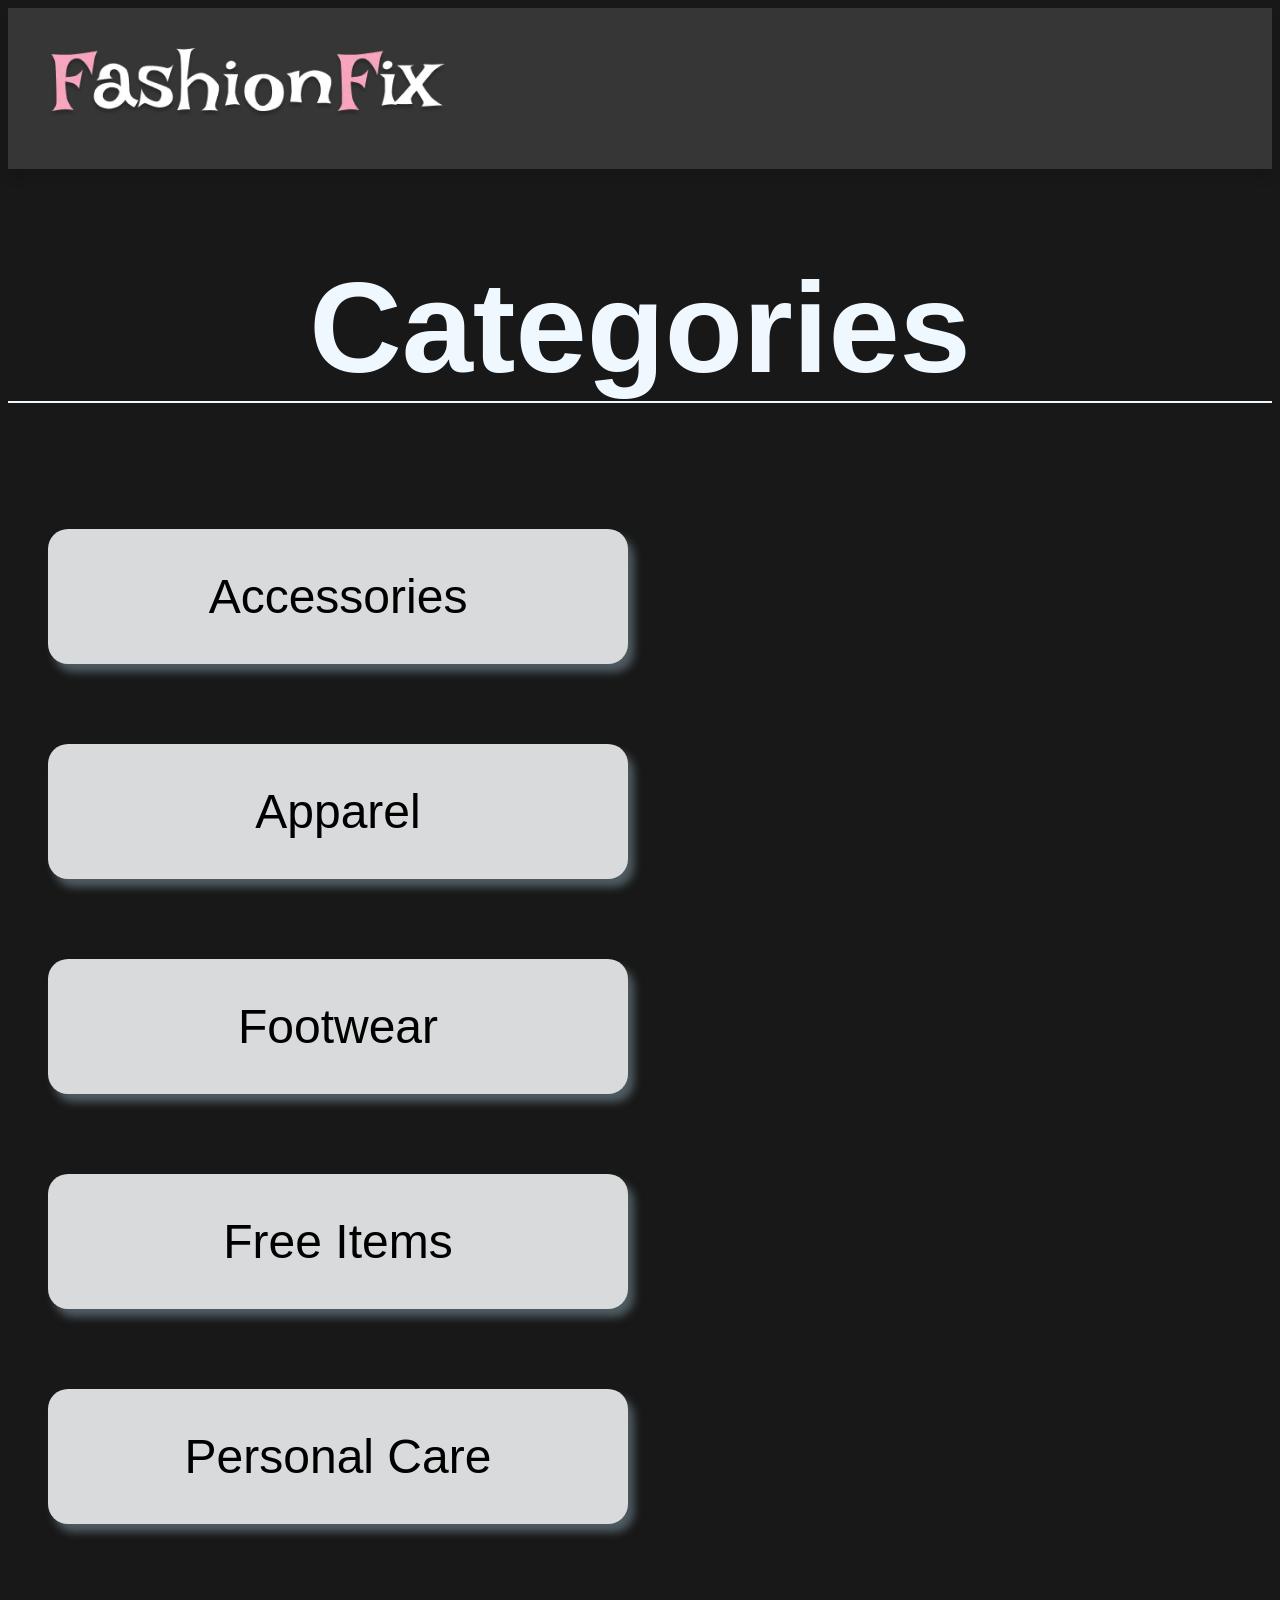
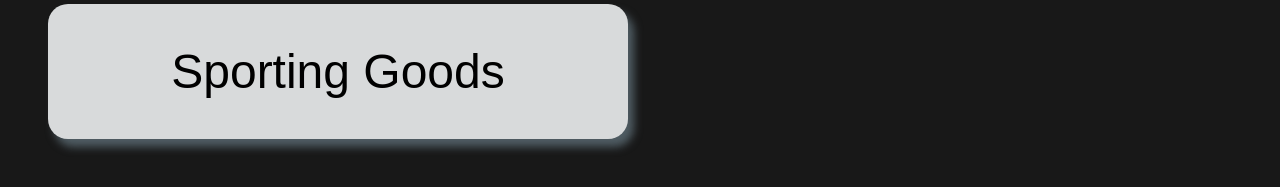
==== index.html @ 380a143b "halv-færdig" ====
<!DOCTYPE html>
<html lang="en">

<head>
    <meta charset="UTF-8">
    <meta name="viewport" content="width=device-width, initial-scale=1.0">
    <title>Document</title>
    <link rel="stylesheet" href="style.css">
    <link rel="stylesheet" href="layout.css">
    <link rel="preconnect" href="https://fonts.googleapis.com">
    <link rel="preconnect" href="https://fonts.gstatic.com" crossorigin>
    <link href="https://fonts.googleapis.com/css2?family=Roboto:ital,wght@0,100..900;1,100..900&display=swap"
        rel="stylesheet">
</head>

<body>
    <header>
        <div class="logo">
            <a href="index.html">
                <img src="logo.webp" alt="Logo">
            </a>
        </div>
        <nav>

        </nav>
    </header>
    <main>
        <h1 class="h1-start">Categories </h1>
        <div class="kategorier">
            <div class="kategorier-cards">
                <a href="productlist.html">Accessories</a>
            </div>
            <div class="kategorier-cards">
                <a href="productlist.html">Apparel</a>
            </div>
            <div class="kategorier-cards">
                <a href="productlist.html">Footwear</a>
            </div>
            <div class="kategorier-cards">
                <a href="productlist.html">Free Items</a>
            </div>
            <div class="kategorier-cards">
                <a href="productlist.html">Personal Care</a>
            </div>
            <div class="kategorier-cards">
                <a href="productlist.html">Sporting Goods</a>
            </div>
        </div>



    </main>





</body>

</html>
---- style.css ----
img {
  width: 100%;
}
body {
  background-color: #181818;
}
.kategorier-cards {
  background-color: #d8dadb;
  box-shadow: 6px 8px 8px rgb(80, 93, 100);
  border-radius: 20px;
  max-width: 500px;
  text-align: center;
  margin: 40px;
  padding: 40px;
}

h1 {
  font-family: Impact, Haettenschweiler, "Arial Narrow Bold", sans-serif;
  font-size: 4rem;
  text-align: center;
  color: aliceblue;
}

p {
  color: aliceblue;
  font-size: 1rem;
}

h2 {
  color: aliceblue;
}
.cta {
  font-size: 1rem;
  color: aliceblue;
  text-decoration: underline;
}
a {
  text-decoration: none;
  font-family: "Segoe UI", Tahoma, Geneva, Verdana, sans-serif;
  font-size: 3rem;
  color: black;
}
.h1-start {
  border-bottom: solid;
  border-width: 2px;
}

.logo {
  max-width: 200px;
  margin: 10px;
}

/*** Menu ***/
header {
  top: 0;
  display: flex;
  justify-content: space-between;
  align-items: center;
  padding: 20px;
  background-color: #363636;
  box-shadow: 0 10px 10px rgba(0, 0, 0, 0.1);
}
@media (min-width: 768px) {
  h1 {
    font-size: 8rem;
  }
  .logo {
    max-width: 400px;
    margin: 20px;
  }
}
---- layout.css ----
.kategorier {
  display: grid;
  grid-template-columns: 1fr;
}

.cards {
  display: grid;
  grid-template-columns: 1fr;
  gap: 20px;
  max-width: 300px;
  align-items: center;
}
.product_list_container {
  display: grid;
}
.product_info_card {
  display: grid;
  grid-template-columns: 1fr 1fr;
  gap: 30px;
}
.info-img {
  max-width: 600px;
  margin: 60px;
}
@media (min-width: 768px) {
  .cards {
    display: grid;
    grid-template-columns: 1fr 1fr 1fr 1fr;
    gap: 20px;
    max-width: 1800px;
  }
  .product_list_container {
    display: grid;
  }
}
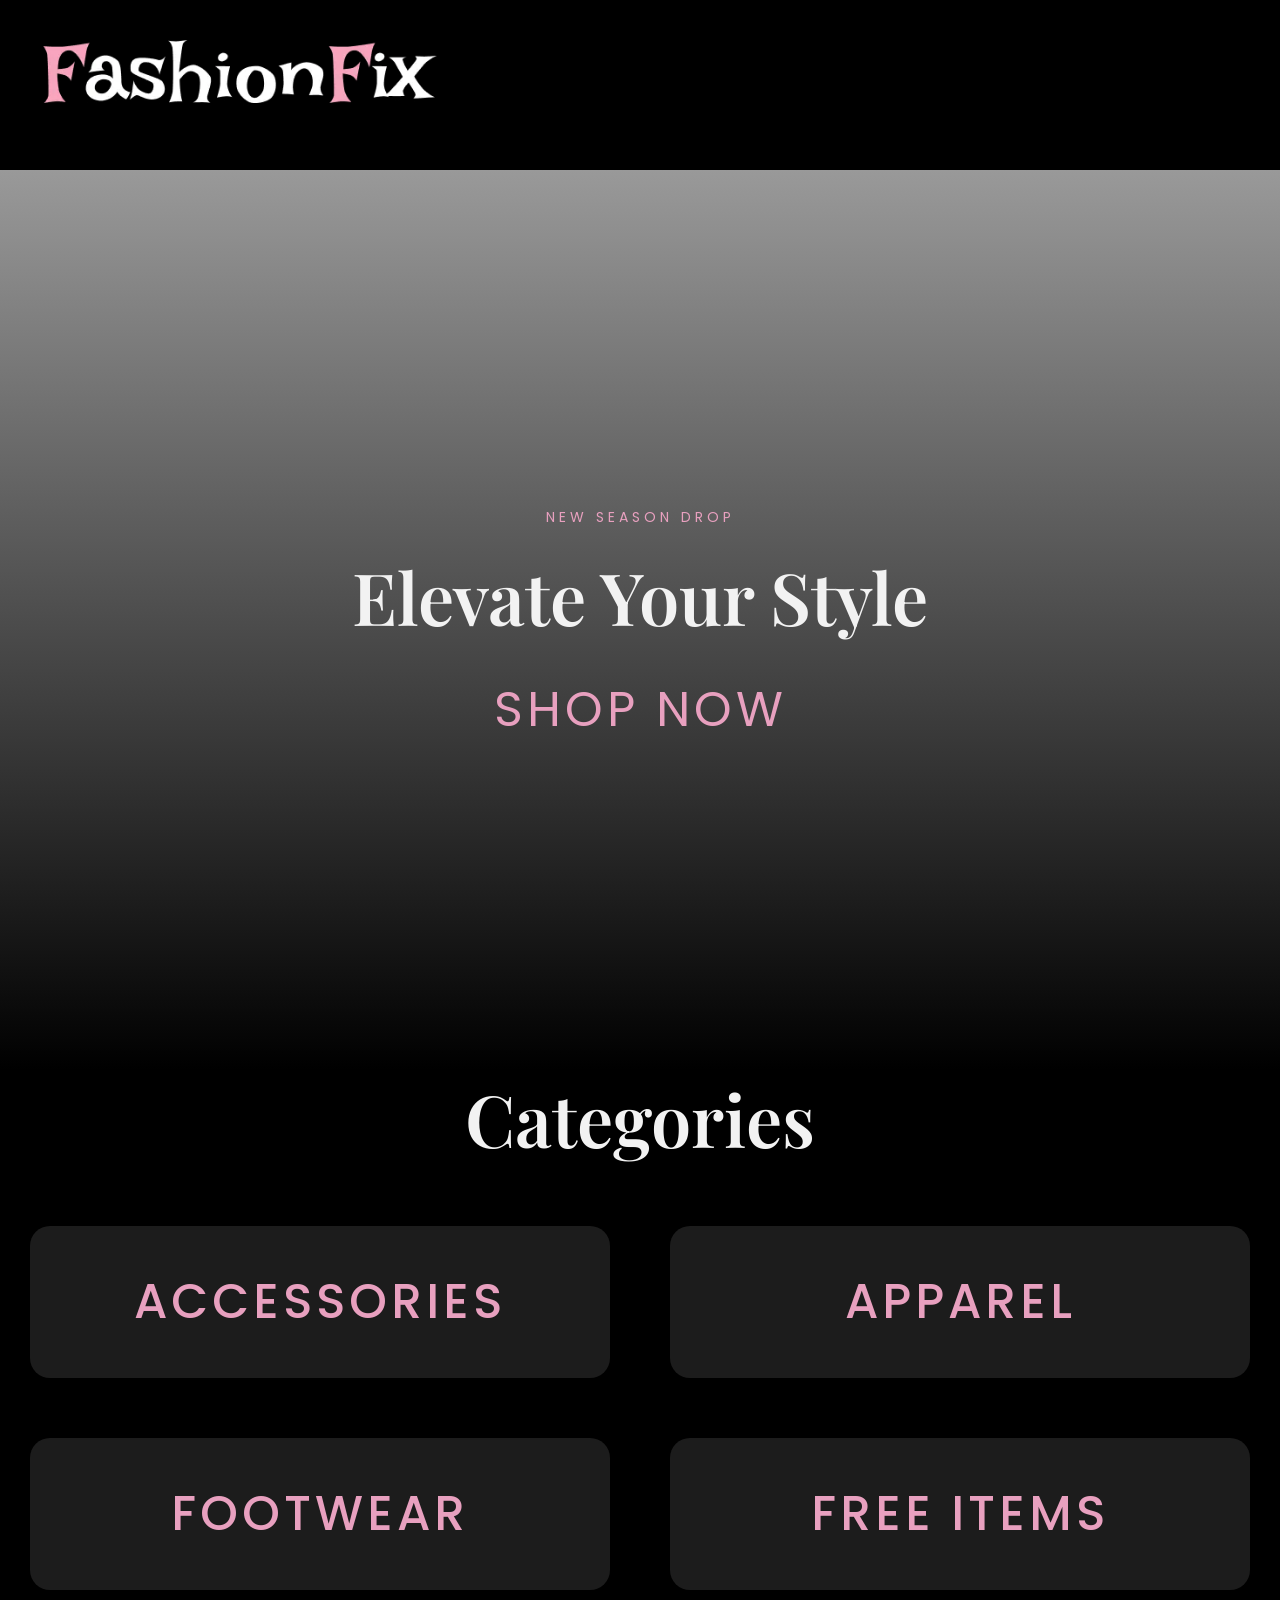
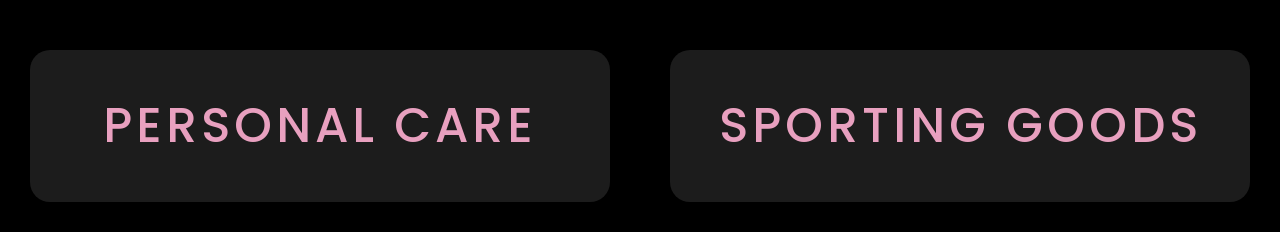
==== commit c0133c3a: "ekstra" ====
--- a/index.html
+++ b/index.html
@@ -4,12 +4,15 @@
 <head>
     <meta charset="UTF-8">
     <meta name="viewport" content="width=device-width, initial-scale=1.0">
-    <title>Document</title>
+    <title>FashionFix</title>
     <link rel="stylesheet" href="style.css">
     <link rel="stylesheet" href="layout.css">
     <link rel="preconnect" href="https://fonts.googleapis.com">
     <link rel="preconnect" href="https://fonts.gstatic.com" crossorigin>
     <link href="https://fonts.googleapis.com/css2?family=Roboto:ital,wght@0,100..900;1,100..900&display=swap"
+        rel="stylesheet">
+    <link
+        href="https://fonts.googleapis.com/css2?family=Playfair+Display:wght@500;700&family=Poppins:wght@300;400;500;600&display=swap"
         rel="stylesheet">
 </head>
 
@@ -20,12 +23,17 @@
                 <img src="logo.webp" alt="Logo">
             </a>
         </div>
-        <nav>
-
-        </nav>
     </header>
     <main>
-        <h1 class="h1-start">Categories </h1>
+        <section class="hero">
+            <div class="hero-content">
+                <p class="hero-subtitle">New Season Drop</p>
+                <h1>Elevate Your Style</h1>
+                <a href="#" class="btn">Shop Now</a>
+            </div>
+        </section>
+
+        <h2 class="h1-start">Categories </h2>
         <div class="kategorier">
             <div class="kategorier-cards">
                 <a href="productlist.html">Accessories</a>
--- a/style.css
+++ b/style.css
@@ -2,49 +2,82 @@
   width: 100%;
 }
 body {
-  background-color: #181818;
-}
-.kategorier-cards {
-  background-color: #d8dadb;
-  box-shadow: 6px 8px 8px rgb(80, 93, 100);
-  border-radius: 20px;
-  max-width: 500px;
-  text-align: center;
-  margin: 40px;
-  padding: 40px;
+  margin: 0;
+  background-color: #000000;
+  color: #f2f2f2;
 }
 
+/*** Fonts ***/
 h1 {
-  font-family: Impact, Haettenschweiler, "Arial Narrow Bold", sans-serif;
-  font-size: 4rem;
+  font-family: "Playfair Display", serif;
+  font-size: 72px;
+  font-weight: 600;
+  margin: 0 0 30px 0;
+  color: #f2f2f2;
   text-align: center;
-  color: aliceblue;
+}
+h2 {
+  font-family: "Playfair Display", serif;
+  font-size: 72px;
+  font-weight: 600;
+  margin: 0 0 30px 0;
+  color: #f2f2f2;
+  text-align: center;
+}
+h3 {
+  font-family: "Poppins", sans-serif;
+  letter-spacing: 3px;
+  font-size: 2.5rem;
+}
+.lille-h1 {
+  font-size: 3rem;
+}
+p {
+  font-size: 1.5rem;
+  font-family: "Poppins", sans-serif;
+  letter-spacing: 3px;
 }
 
-p {
-  color: aliceblue;
-  font-size: 1rem;
+.kategorier-cards {
+  background: #1c1c1c;
+  border-radius: 20px;
+  font-size: 24px;
+  font-weight: 500;
+  box-shadow: 0 10px 30px rgba(0, 0, 0, 0.4);
+  margin: 30px;
+  padding: 40px;
+  text-align: center;
+}
+/*** Hover effekter ***/
+.kategorier-cards:hover {
+  transform: translateY(-8px);
+  background: #252525;
+  box-shadow: 0 15px 40px rgba(232, 160, 191, 0.3);
+  color: #e8a0bf;
+}
+.card:hover {
+  transform: translateY(-8px);
+  background: #000000;
+  box-shadow: 20px 20px 80px rgba(228, 141, 178, 0.3);
+  color: #e8a0bf;
+}
+.cta {
+  font-size: 1.5rem;
+  font-family: "Poppins", sans-serif;
+  letter-spacing: 3px;
+  text-decoration: underline;
 }
 
-h2 {
-  color: aliceblue;
-}
-.cta {
-  font-size: 1rem;
-  color: aliceblue;
-  text-decoration: underline;
-}
 a {
+  font-family: "Poppins", sans-serif;
+  letter-spacing: 4px;
+  font-size: 3rem;
+  text-transform: uppercase;
+  color: #e8a0bf;
   text-decoration: none;
-  font-family: "Segoe UI", Tahoma, Geneva, Verdana, sans-serif;
-  font-size: 3rem;
-  color: black;
-}
-.h1-start {
-  border-bottom: solid;
-  border-width: 2px;
 }
 
+/*** Logo ***/
 .logo {
   max-width: 200px;
   margin: 10px;
@@ -57,7 +90,7 @@
   justify-content: space-between;
   align-items: center;
   padding: 20px;
-  background-color: #363636;
+  background-color: #000000;
   box-shadow: 0 10px 10px rgba(0, 0, 0, 0.1);
 }
 @media (min-width: 768px) {
@@ -69,3 +102,35 @@
     margin: 20px;
   }
 }
+
+/*** Hero section ***/
+.hero {
+  height: 100vh;
+  background: linear-gradient(rgba(255, 255, 255, 0.6), rgba(0, 0, 0, 0.6));
+  display: flex;
+  align-items: center;
+  justify-content: center;
+  text-align: center;
+  padding: 0 20px;
+}
+
+.hero-content {
+  max-width: 800px;
+}
+
+.hero-subtitle {
+  font-family: "Poppins", sans-serif;
+  letter-spacing: 4px;
+  font-size: 14px;
+  text-transform: uppercase;
+  color: #e8a0bf;
+  margin-bottom: 20px;
+}
+
+.hero h1 {
+  font-family: "Playfair Display", serif;
+  font-size: 72px;
+  font-weight: 600;
+  margin: 0 0 30px 0;
+  color: #f2f2f2;
+}
--- a/layout.css
+++ b/layout.css
@@ -1,35 +1,27 @@
+/*** Index ***/
+
 .kategorier {
   display: grid;
   grid-template-columns: 1fr;
 }
 
-.cards {
+/**** productlist ***/
+.page {
   display: grid;
   grid-template-columns: 1fr;
-  gap: 20px;
-  max-width: 300px;
-  align-items: center;
+  margin: 100px;
 }
-.product_list_container {
-  display: grid;
-}
+
+/*** product ***/
 .product_info_card {
   display: grid;
   grid-template-columns: 1fr 1fr;
-  gap: 30px;
+  gap: 40px;
 }
-.info-img {
-  max-width: 600px;
-  margin: 60px;
-}
+
 @media (min-width: 768px) {
-  .cards {
+  .kategorier {
     display: grid;
-    grid-template-columns: 1fr 1fr 1fr 1fr;
-    gap: 20px;
-    max-width: 1800px;
-  }
-  .product_list_container {
-    display: grid;
+    grid-template-columns: 1fr 1fr;
   }
 }
